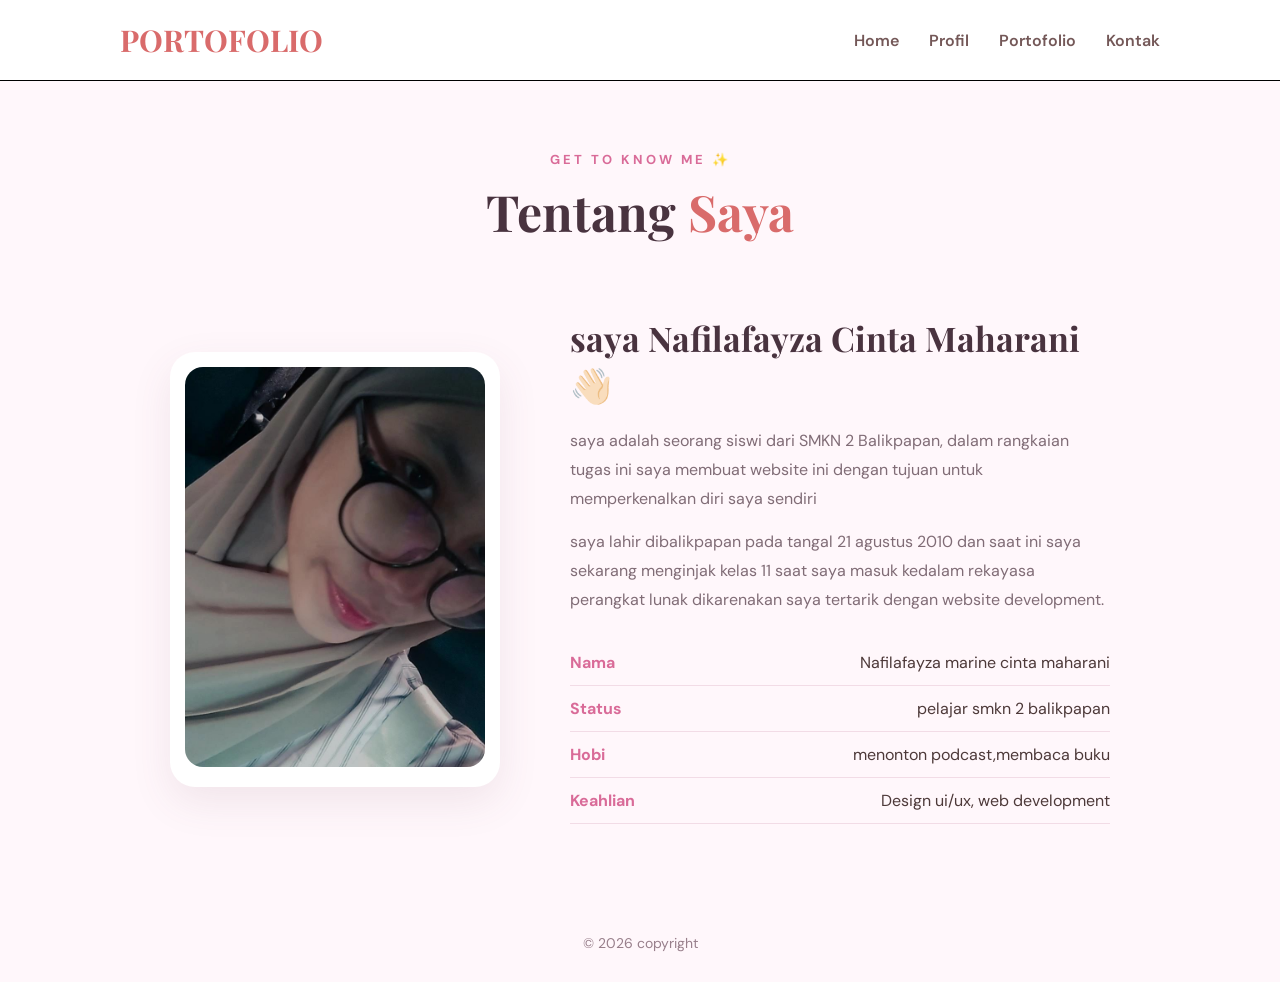
==== profil.html @ 24c0dfad "tugas pemograman XIRPL" ====
<!DOCTYPE html>
<html lang="id">
<head>
    <meta charset="UTF-8">
    <meta name="viewport" content="width=device-width, initial-scale=1.0">
    <title>Profil | Nafilafayza</title>
    <link rel="stylesheet" href="index.css">
</head>
<body>

    <header>
        <nav class="navbar">
            <h1 class="logo">PORTOFOLIO</h1>

            <ul class="nav-links">
                <li><a href="index.html">Home</a></li>
                <li><a href="profil.html">Profil</a></li>
                <li><a href="portofolio.html">Portofolio</a></li>
                <li><a href="kontak.html">Kontak</a></li>
            </ul>
        </nav>
    </header>

    <section class="page-title">
        <p>GET TO KNOW ME ✨</p>
        <h2>Tentang <span>Saya</span></h2>
    </section>

    <section class="profile-section">

        <div class="profile-card">
            <img src="/images/foto profile.jpg" alt="Foto Profil">
        </div>

        <div class="profile-info">
            <h2>saya Nafilafayza Cinta Maharani 👋🏻</h2>

            <p>
                saya adalah seorang siswi dari SMKN 2 Balikpapan, dalam rangkaian tugas ini saya membuat website ini dengan tujuan untuk memperkenalkan diri saya sendiri
            </p>

            <p>
             saya lahir dibalikpapan pada tangal 21 agustus 2010
             dan saat ini saya sekarang menginjak kelas 11 saat saya masuk kedalam rekayasa perangkat lunak dikarenakan saya tertarik dengan website development.
            
            </p>

            <div class="info-list">
                <div><strong>Nama</strong><span>Nafilafayza marine cinta maharani</span></div>
                <div><strong>Status</strong><span>pelajar smkn 2 balikpapan</span></div>
                <div><strong>Hobi</strong><span>menonton podcast,membaca buku</span></div>
                <div><strong>Keahlian</strong><span> Design ui/ux, web development</span></div>
            </div>
        </div>

    </section>

    <footer>
        <p>© 2026 copyright</p>
    </footer>

</body>
</html>
---- index.css ----
@import url('https://fonts.googleapis.com/css2?family=DM+Sans:wght@400;500;600;700&family=Playfair+Display:wght@500;600;700&display=swap');

* {
    margin: 0;
    padding: 0;
    box-sizing: border-box;
}

body {
    font-family: 'DM Sans', sans-serif;
    background: #fff7fb;
    color: #4d3939;
    min-height: 100vh;
}

/* NAVBAR */

header {
    background: rgba(255, 255, 255, 0.9);
    border-bottom: 1px solid #000000;
    position: sticky;
    top: 0;
    z-index: 100;
}

.navbar {
    max-width: 1100px;
    margin: auto;
    padding: 20px 30px;
    display: flex;
    justify-content: space-between;
    align-items: center;
}

.logo {
    font-family: 'Playfair Display', serif;
    font-size: 30px;
    color: #d96b6b;
}

.logo span {
    color: #f29abc;
}

.nav-links {
    display: flex;
    gap: 30px;
    list-style: none;
}

.nav-links a {
    text-decoration: none;
    color: #745858;
    font-weight: 600;
    transition: 0.3s;
}

.nav-links a:hover,
.nav-links a.active {
    color: #d85f5f;
}

/* HERO */

.hero {
    max-width: 1100px;
    margin: auto;
    min-height: 80vh;
    padding: 70px 30px;
    display: flex;
    align-items: center;
    justify-content: space-between;
    gap: 60px;
}

.hero-text {
    max-width: 600px;
}

.hello {
    color: #d96b6b;
    font-size: 14px;
    font-weight: 700;
    letter-spacing: 3px;
    margin-bottom: 15px;
}

.hero-text h2 {
    font-family: 'Playfair Display', serif;
    font-size: 70px;
    color: #493333;
    line-height: 1;
    margin-bottom: 15px;
}

.hero-text h3 {
    font-size: 27px;
    margin-bottom: 20px;
}

.hero-text h3 span {
    color: #d96b6b;
}

.hero-text > p:not(.hello) {
    line-height: 1.8;
    color: #806c6c;
    max-width: 520px;
}

.buttons {
    margin-top: 30px;
    display: flex;
    gap: 15px;
}

.btn,
.btn-outline {
    padding: 13px 25px;
    border-radius: 30px;
    text-decoration: none;
    font-weight: 600;
    transition: 0.3s;
}

.btn {
    background: #dc7070;
    color: white;
    box-shadow: 0 10px 25px rgba(220, 112, 112, 0.25);
}

.btn:hover {
    transform: translateY(-3px);
    background: #c95d5d;
}

.btn-outline {
    border: 2px solid #dc709c;
    color: #dc7070;
}

.btn-outline:hover {
    background: #dc7070;
    color: white;
}

/* PROFILE IMAGE */

.hero-image {
    position: relative;
}

.circle {
    width: 350px;
    height: 350px;
    border-radius: 50%;
    padding: 12px;
    background: linear-gradient(135deg, #f5a8a8, #e97979);
    box-shadow: 0 20px 50px rgba(217, 107, 107, 0.25);
}

.circle img {
    width: 100%;
    height: 100%;
    object-fit: cover;
    border-radius: 50%;
    border: 7px solid white;
}

.heart,
.sparkle {
    position: absolute;
    background: white;
    box-shadow: 0 8px 25px rgba(100, 50, 70, 0.1);
    border-radius: 50%;
    display: flex;
    justify-content: center;
    align-items: center;
}

.heart {
    width: 65px;
    height: 65px;
    color: #dc7070;
    font-size: 30px;
    right: -10px;
    top: 30px;
}

.sparkle {
    width: 50px;
    height: 50px;
    color: #d87979;
    font-size: 25px;
    left: -20px;
    bottom: 35px;
}

/* PAGE TITLE */

.page-title {
    text-align: center;
    padding: 70px 20px 40px;
}

.page-title p {
    color: #d96b98;
    letter-spacing: 3px;
    font-size: 13px;
    font-weight: 700;
}

.page-title h2 {
    font-family: 'Playfair Display', serif;
    font-size: 50px;
    margin-top: 10px;
    color: #49333f;
}

.page-title span {
    color: #d96b6b;
}

/* PROFILE */

.profile-section {
    max-width: 1000px;
    margin: auto;
    padding: 30px;
    display: flex;
    align-items: center;
    gap: 70px;
}

.profile-card {
    width: 330px;
    min-width: 330px;
    padding: 15px;
    background: white;
    border-radius: 25px;
    box-shadow: 0 15px 40px rgba(120, 70, 90, 0.1);
}

.profile-card img {
    width: 100%;
    height: 400px;
    object-fit: cover;
    border-radius: 18px;
}

.profile-info h2 {
    font-family: 'Playfair Display', serif;
    font-size: 34px;
    color: #49333f;
    margin-bottom: 20px;
}

.profile-info > p {
    line-height: 1.8;
    color: #806c76;
    margin-bottom: 15px;
}

.info-list {
    margin-top: 25px;
}

.info-list div {
    display: flex;
    justify-content: space-between;
    padding: 12px 0;
    border-bottom: 1px solid #f2dce6;
}

.info-list strong {
    color: #d96b98;
}

/* PORTFOLIO */

.portfolio {
    max-width: 1050px;
    margin: auto;
    padding: 30px;
    display: grid;
    grid-template-columns: repeat(2, 1fr);
    gap: 25px;
}

.project-card {
    background: white;
    padding: 35px;
    border-radius: 25px;
    border: 1px solid #f4dce7;
    transition: 0.3s;
}

.project-card:hover {
    transform: translateY(-8px);
    box-shadow: 0 15px 35px rgba(120, 70, 90, 0.12);
}

.project-icon {
    font-size: 45px;
    margin-bottom: 20px;
}

.project-card h3 {
    font-family: 'Playfair Display', serif;
    font-size: 26px;
    margin-bottom: 10px;
}

.project-card p {
    color: #806c76;
    line-height: 1.7;
    margin-bottom: 20px;
}

.project-card span {
    display: inline-block;
    background: #fff0f6;
    color: #d05e5e;
    padding: 7px 15px;
    border-radius: 20px;
    font-size: 13px;
    font-weight: 600;
}

/* CONTACT */

.contact-section {
    max-width: 1000px;
    margin: auto;
    padding: 30px;
    display: grid;
    grid-template-columns: 1fr 1fr;
    gap: 60px;
}

.contact-text h2 {
    font-family: 'Playfair Display', serif;
    font-size: 36px;
    margin-bottom: 15px;
}

.contact-text > p {
    color: #644040;
    line-height: 1.8;
    margin-bottom: 30px;
}

.contact-item {
    display: flex;
    gap: 15px;
    align-items: center;
    margin: 20px 0;
}

.contact-icon {
    width: 50px;
    height: 50px;
    background: #ffeaf3;
    border-radius: 15px;
    display: flex;
    align-items: center;
    justify-content: center;
}

.contact-item h3 {
    font-size: 16px;
    color: #4e2828;
}

.contact-item p {
    color: #886f6f;
}

.contact-form {
    background: white;
    padding: 30px;
    border-radius: 25px;
    box-shadow: 0 15px 40px rgba(120, 70, 90, 0.1);
}

.contact-form input,
.contact-form textarea {
    width: 100%;
    border: 1px solid hsl(0, 58%, 18%);
    border-radius: 15px;
    padding: 15px;
    margin-bottom: 15px;
    font-family: inherit;
    outline: none;
    background: #fffafd;
}

.contact-form input:focus,
.contact-form textarea:focus {
    border-color: #4e1818;
}

.contact-form button {
    width: 100%;
    padding: 15px;
    border: none;
    border-radius: 25px;
    background: #8f3c3c;
    color: white;
    font-size: 16px;
    font-weight: 700;
    cursor: pointer;
    transition: 0.3s;
}

.contact-form button:hover {
    background: #a54141;
}

/* FOOTER */

footer {
    text-align: center;
    padding: 30px;
    margin-top: 50px;
    color: #987f8b;
    font-size: 14px;
}

/* RESPONSIVE */

@media (max-width: 768px) {

    .navbar {
        flex-direction: column;
        gap: 15px;
    }

    .nav-links {
        gap: 15px;
        flex-wrap: wrap;
        justify-content: center;
    }

    .hero {
        flex-direction: column-reverse;
        text-align: center;
        padding-top: 50px;
    }

    .hero-text h2 {
        font-size: 50px;
    }

    .hero-text h3 {
        font-size: 22px;
    }

    .buttons {
        justify-content: center;
        flex-wrap: wrap;
    }

    .circle {
        width: 280px;
        height: 280px;
    }

    .profile-section {
        flex-direction: column;
        text-align: center;
    }

    .profile-card {
        width: 280px;
        min-width: 280px;
    }

    .profile-card img {
        height: 340px;
    }

    .info-list {
        text-align: left;
    }

    .portfolio {
        grid-template-columns: 1fr;
    }

    .contact-section {
        grid-template-columns: 1fr;
    }

    .page-title h2 {
        font-size: 40px;
    }
}
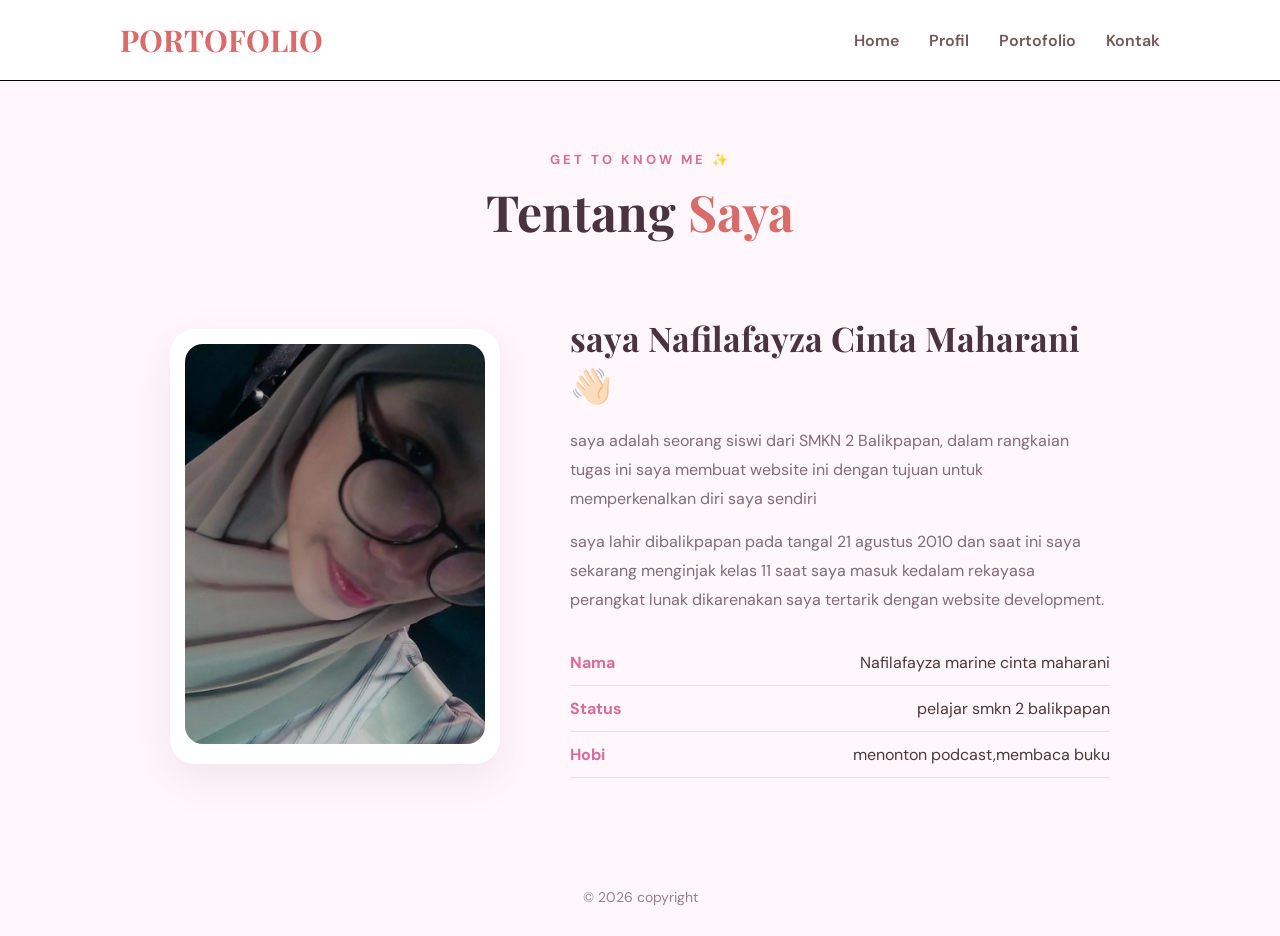
==== commit 6550ad20: "fix: Test pic fix" ====
--- a/profil.html
+++ b/profil.html
@@ -36,12 +36,14 @@
             <h2>saya Nafilafayza Cinta Maharani 👋🏻</h2>
 
             <p>
-                saya adalah seorang siswi dari SMKN 2 Balikpapan, dalam rangkaian tugas ini saya membuat website ini dengan tujuan untuk memperkenalkan diri saya sendiri
+                saya adalah seorang siswi dari SMKN 2 Balikpapan, dalam rangkaian tugas ini saya membuat website ini 
+                dengan tujuan untuk memperkenalkan diri saya sendiri
             </p>
 
             <p>
              saya lahir dibalikpapan pada tangal 21 agustus 2010
-             dan saat ini saya sekarang menginjak kelas 11 saat saya masuk kedalam rekayasa perangkat lunak dikarenakan saya tertarik dengan website development.
+             dan saat ini saya sekarang menginjak kelas 11 saat saya masuk kedalam rekayasa perangkat lunak 
+             dikarenakan saya tertarik dengan website development.
             
             </p>
 
@@ -49,7 +51,7 @@
                 <div><strong>Nama</strong><span>Nafilafayza marine cinta maharani</span></div>
                 <div><strong>Status</strong><span>pelajar smkn 2 balikpapan</span></div>
                 <div><strong>Hobi</strong><span>menonton podcast,membaca buku</span></div>
-                <div><strong>Keahlian</strong><span> Design ui/ux, web development</span></div>
+       
             </div>
         </div>
 
